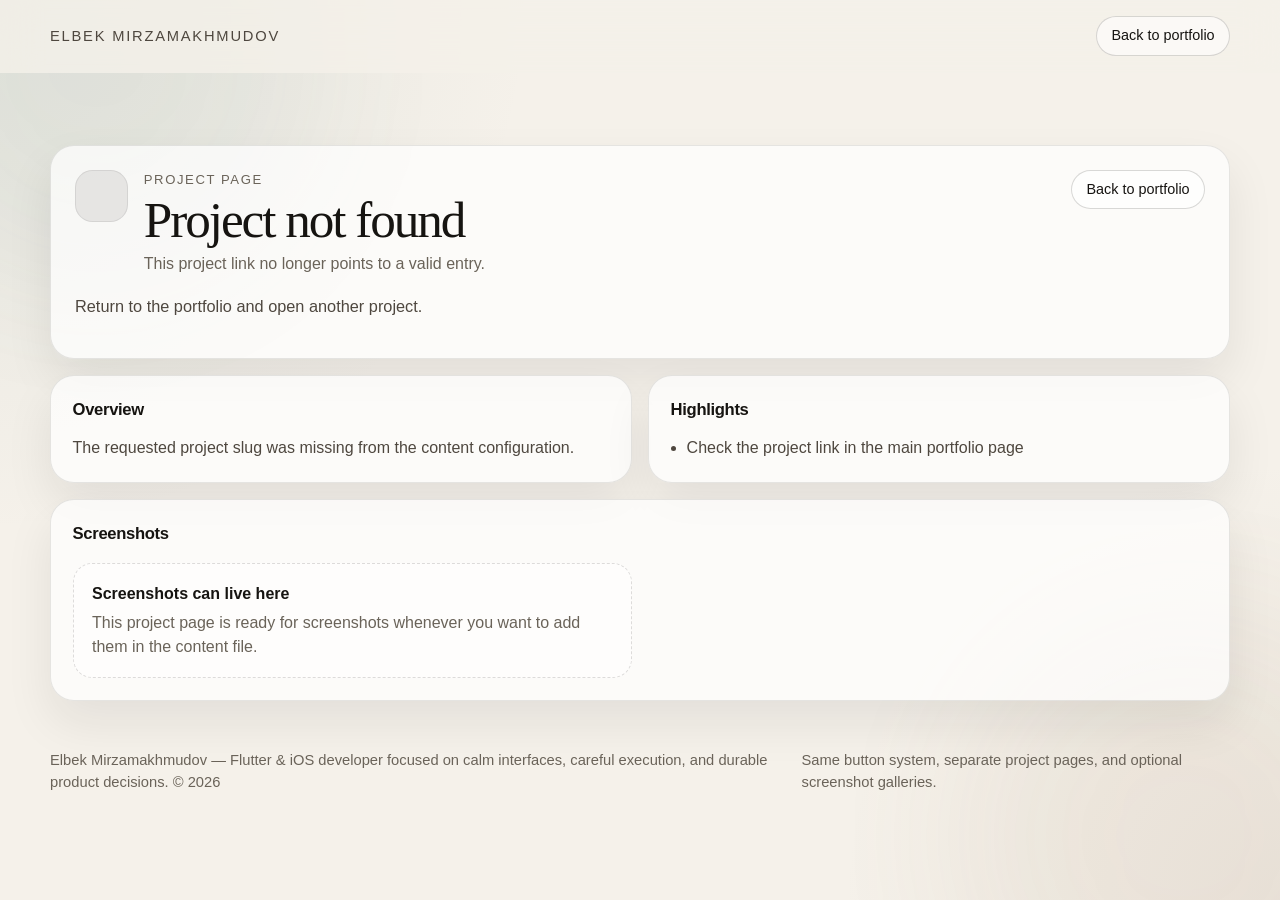
==== public/project.html @ 3f03bd90 "Initial portfolio website" ====
<!doctype html>
<html lang="en">
  <head>
    <meta charset="UTF-8" />
    <meta name="viewport" content="width=device-width, initial-scale=1.0" />
    <title>Project | Portfolio</title>
    <meta name="robots" content="index, follow" />
    <link rel="icon" href="./assets/favicon.svg" type="image/svg+xml" />
    <link rel="stylesheet" href="./styles/site.css" />
    <script type="module" src="./scripts/project.mjs"></script>
  </head>
  <body class="page-project">
    <div class="background-glow background-glow-left" aria-hidden="true"></div>
    <div class="background-glow background-glow-right" aria-hidden="true"></div>

    <header class="site-header">
      <div class="site-header__inner">
        <a class="site-brand" href="./index.html" data-project-brand>Portfolio</a>
        <a class="button button-secondary button-compact" href="./index.html#projects">Back to portfolio</a>
      </div>
    </header>

    <main class="project-shell">
      <section class="project-layout">
        <article class="project-hero-card">
          <div class="project-hero-card__top">
            <div class="project-hero-card__identity">
              <div class="project-card__icon" data-project-icon data-tone="stone"></div>
              <div>
                <p class="project-eyebrow" data-project-eyebrow></p>
                <h1 class="project-name" data-project-name></h1>
                <p class="project-subtitle" data-project-subtitle></p>
              </div>
            </div>
            <div class="action-row" data-project-actions></div>
          </div>

          <div class="project-hero-card__body">
            <p class="project-summary" data-project-summary></p>
            <div class="tag-list" data-project-tags></div>
          </div>
        </article>

        <section class="project-meta-grid">
          <article class="project-section-card">
            <h2 class="project-section-card__title">Overview</h2>
            <div class="project-copy" data-project-overview></div>
          </article>

          <article class="project-section-card">
            <h2 class="project-section-card__title">Highlights</h2>
            <ul class="project-highlight-list" data-project-highlights></ul>
          </article>
        </section>

        <article class="project-section-card">
          <h2 class="project-section-card__title" data-project-gallery-title>Screenshots</h2>
          <p class="project-gallery-copy" data-project-gallery-copy></p>
          <div class="project-gallery" data-project-gallery></div>
        </article>
      </section>
    </main>

    <footer class="site-footer">
      <p class="site-footer__copy" data-project-footer></p>
      <p class="site-footer__meta">Same button system, separate project pages, and optional screenshot galleries.</p>
    </footer>
  </body>
</html>
---- public/styles/site.css ----
:root {
  color-scheme: light;
  --bg: #f5f1ea;
  --bg-strong: #fbf8f3;
  --surface: rgba(255, 255, 255, 0.72);
  --surface-strong: rgba(255, 255, 255, 0.9);
  --surface-muted: rgba(250, 247, 242, 0.88);
  --text: #161411;
  --muted: #6a6359;
  --muted-strong: #4e473f;
  --accent: #28564f;
  --accent-soft: rgba(40, 86, 79, 0.1);
  --line: rgba(22, 20, 17, 0.1);
  --line-strong: rgba(22, 20, 17, 0.16);
  --shadow: 0 22px 48px rgba(28, 25, 21, 0.08);
  --shadow-soft: 0 12px 24px rgba(28, 25, 21, 0.04);
  --radius-sm: 16px;
  --radius-md: 24px;
  --radius-lg: 32px;
  --content-width: min(1180px, calc(100vw - 48px));
  --transition: 180ms ease;
  --display-font: "Iowan Old Style", "Palatino Linotype", "Book Antiqua", Georgia, serif;
  --body-font: "Avenir Next", "Segoe UI", "Helvetica Neue", sans-serif;
}

*,
*::before,
*::after {
  box-sizing: border-box;
}

html {
  scroll-behavior: smooth;
}

body {
  margin: 0;
  min-height: 100vh;
  background:
    radial-gradient(circle at top left, rgba(117, 148, 142, 0.12), transparent 34%),
    radial-gradient(circle at bottom right, rgba(164, 147, 125, 0.12), transparent 28%),
    var(--bg);
  color: var(--text);
  font-family: var(--body-font);
  line-height: 1.5;
  text-rendering: optimizeLegibility;
}

a {
  color: inherit;
  text-decoration: none;
}

button,
input,
textarea,
select {
  font: inherit;
}

img,
svg {
  display: block;
  max-width: 100%;
}

.background-glow {
  position: fixed;
  z-index: -1;
  width: 28rem;
  height: 28rem;
  border-radius: 999px;
  filter: blur(80px);
  opacity: 0.45;
  pointer-events: none;
}

.background-glow-left {
  top: -10rem;
  left: -8rem;
  background: rgba(93, 128, 120, 0.15);
}

.background-glow-right {
  right: -8rem;
  bottom: -10rem;
  background: rgba(186, 156, 126, 0.16);
}

.site-header {
  position: sticky;
  top: 0;
  z-index: 20;
  width: 100%;
  backdrop-filter: blur(18px);
  background: rgba(245, 241, 234, 0.82);
  border-bottom: 1px solid transparent;
}

.site-header__inner,
.site-main,
.site-footer,
.admin-shell {
  width: var(--content-width);
  margin: 0 auto;
}

.site-header__inner {
  display: flex;
  align-items: center;
  justify-content: space-between;
  gap: 2rem;
  padding: 1rem 0;
}

.site-brand {
  font-size: 0.92rem;
  letter-spacing: 0.12em;
  text-transform: uppercase;
  color: var(--muted-strong);
}

.site-nav {
  display: flex;
  align-items: center;
  gap: 1.2rem;
  flex-wrap: wrap;
}

.site-nav a {
  color: var(--muted);
  font-size: 0.96rem;
  transition: color var(--transition);
}

.site-nav a:hover,
.site-nav a:focus-visible {
  color: var(--text);
}

.site-main {
  padding: 4.5rem 0 3rem;
}

.section {
  padding: 2rem 0 4.5rem;
}

.section-bordered {
  border-top: 1px solid var(--line);
}

.section-heading {
  display: grid;
  gap: 0.8rem;
  max-width: 44rem;
  margin-bottom: 2rem;
}

.section-kicker {
  margin: 0;
  font-size: 0.82rem;
  letter-spacing: 0.12em;
  text-transform: uppercase;
  color: var(--muted);
}

.section-title {
  margin: 0;
  font-family: var(--display-font);
  font-size: clamp(2rem, 2.6vw, 3.3rem);
  line-height: 1.04;
  letter-spacing: -0.03em;
  font-weight: 500;
}

.section-description {
  margin: 0;
  max-width: 38rem;
  color: var(--muted);
  font-size: 1rem;
}

.hero {
  display: grid;
  grid-template-columns: minmax(0, 1.72fr) minmax(250px, 0.72fr);
  gap: clamp(1.5rem, 3vw, 2.75rem);
  align-items: end;
  min-height: calc(100vh - 8rem);
  padding-top: 1rem;
}

.hero-copy {
  display: grid;
  gap: 1.2rem;
  max-width: none;
}

.hero-name {
  margin: 0;
  font-family: var(--display-font);
  font-weight: 500;
  letter-spacing: -0.05em;
  line-height: 0.94;
  font-size: clamp(2.85rem, 5.8vw, 5.3rem);
  max-width: none;
  white-space: nowrap;
  overflow-wrap: normal;
}

.hero-name__line {
  display: block;
}

.hero-title {
  margin: 0;
  font-size: clamp(1.2rem, 2vw, 1.8rem);
  color: var(--muted-strong);
  letter-spacing: -0.02em;
}

.hero-description {
  margin: 0;
  max-width: 34rem;
  color: var(--muted);
  font-size: 1.08rem;
}

.hero-actions,
.hero-meta {
  display: flex;
  align-items: center;
  gap: 0.9rem;
  flex-wrap: wrap;
}

.button {
  display: inline-flex;
  align-items: center;
  justify-content: center;
  gap: 0.5rem;
  min-height: 3rem;
  padding: 0.75rem 1.15rem;
  border-radius: 999px;
  border: 1px solid var(--line-strong);
  transition:
    transform var(--transition),
    border-color var(--transition),
    background-color var(--transition),
    color var(--transition);
}

.button:hover,
.button:focus-visible {
  transform: translateY(-1px);
  border-color: rgba(22, 20, 17, 0.24);
}

.button-primary {
  background: var(--text);
  color: white;
  border-color: var(--text);
}

.button-primary:hover,
.button-primary:focus-visible {
  background: #22201c;
  border-color: #22201c;
}

.button-secondary {
  background: rgba(255, 255, 255, 0.58);
}

.button-compact {
  min-height: 2.35rem;
  padding: 0.5rem 0.9rem;
  font-size: 0.9rem;
}

.live-pill {
  display: inline-flex;
  align-items: center;
  gap: 0.65rem;
  min-height: 2.8rem;
  padding: 0.6rem 0.9rem;
  border: 1px solid var(--line);
  border-radius: 999px;
  background: rgba(255, 255, 255, 0.62);
  box-shadow: var(--shadow-soft);
}

.live-pill__dot {
  width: 0.62rem;
  height: 0.62rem;
  border-radius: 50%;
  background: #4a7d71;
  box-shadow: 0 0 0 0 rgba(74, 125, 113, 0.34);
  animation: pulse 2s infinite;
}

.live-pill__text {
  color: var(--muted-strong);
  font-size: 0.95rem;
}

.hero-panel {
  display: grid;
  gap: 1rem;
}

.hero-panel__card,
.project-card,
.timeline-card,
.skill-card,
.contact-card,
.metric-card,
.admin-panel {
  border: 1px solid var(--line);
  border-radius: var(--radius-md);
  background: var(--surface);
  box-shadow: var(--shadow);
}

.hero-panel__card {
  padding: 1.3rem 1.4rem;
}

.hero-panel__card-muted {
  background: var(--surface-muted);
}

.hero-panel__eyebrow {
  margin: 0 0 1rem;
  font-size: 0.82rem;
  text-transform: uppercase;
  letter-spacing: 0.12em;
  color: var(--muted);
}

.hero-facts {
  margin: 0;
  padding: 0;
  list-style: none;
  display: grid;
  gap: 0.9rem;
}

.hero-facts li {
  display: flex;
  justify-content: space-between;
  gap: 1rem;
  padding-bottom: 0.9rem;
  border-bottom: 1px solid rgba(22, 20, 17, 0.08);
}

.hero-facts li:last-child {
  padding-bottom: 0;
  border-bottom: 0;
}

.hero-facts__label {
  color: var(--muted);
  font-size: 0.94rem;
}

.hero-facts__value,
.hero-panel__note {
  color: var(--muted-strong);
  font-size: 1rem;
}

.hero-panel__note {
  margin: 0;
}

.project-grid,
.skills-grid,
.admin-grid,
.admin-panels {
  display: grid;
  gap: 1rem;
}

.project-grid {
  grid-template-columns: repeat(12, minmax(0, 1fr));
}

.project-card {
  grid-column: span 6;
  display: grid;
  gap: 1.1rem;
  padding: 1.35rem;
  transition:
    transform 220ms ease,
    border-color 220ms ease,
    box-shadow 220ms ease;
}

.project-card:hover {
  transform: translateY(-3px);
  border-color: rgba(22, 20, 17, 0.18);
}

.project-card__top {
  display: flex;
  align-items: flex-start;
  justify-content: space-between;
  gap: 1rem;
}

.project-card__icon {
  width: 3.3rem;
  height: 3.3rem;
  border-radius: 1.1rem;
  display: grid;
  place-items: center;
  font-weight: 600;
  letter-spacing: -0.03em;
  color: var(--text);
  border: 1px solid rgba(22, 20, 17, 0.08);
  overflow: hidden;
  background: rgba(255, 255, 255, 0.72);
}

.project-card__icon img {
  width: 100%;
  height: 100%;
  object-fit: cover;
}

.project-card__icon[data-tone="forest"] {
  background: rgba(91, 129, 119, 0.16);
}

.project-card__icon[data-tone="stone"] {
  background: rgba(136, 134, 128, 0.16);
}

.project-card__icon[data-tone="sand"] {
  background: rgba(189, 164, 132, 0.18);
}

.project-card__icon[data-tone="ink"] {
  background: rgba(59, 73, 88, 0.16);
}

.project-card__icon[data-tone="olive"] {
  background: rgba(125, 138, 112, 0.18);
}

.project-card__icon[data-tone="clay"] {
  background: rgba(171, 130, 113, 0.18);
}

.project-card__title-wrap {
  flex: 1;
}

.project-card__title {
  margin: 0 0 0.3rem;
  font-size: 1.18rem;
  letter-spacing: -0.03em;
}

.project-card__subtitle {
  margin: 0;
  color: var(--muted);
  font-size: 0.96rem;
}

.project-card__description {
  margin: 0;
  color: var(--muted-strong);
}

.action-row,
.tag-list,
.project-card__links,
.timeline-card__links {
  display: flex;
  gap: 0.55rem;
  flex-wrap: wrap;
}

.tag-list span,
.contact-link {
  display: inline-flex;
  align-items: center;
  min-height: 2.25rem;
  padding: 0.45rem 0.75rem;
  border-radius: 999px;
  border: 1px solid rgba(22, 20, 17, 0.08);
  background: rgba(255, 255, 255, 0.56);
}

.tag-list span {
  color: var(--muted);
  font-size: 0.88rem;
}
.project-card__links .button,
.timeline-card__links .button {
  color: var(--muted-strong);
}

.project-card__links .button:hover,
.project-card__links .button:focus-visible,
.timeline-card__links .button:hover,
.timeline-card__links .button:focus-visible,
.contact-link:hover,
.contact-link:focus-visible {
  transform: translateY(-1px);
  border-color: rgba(22, 20, 17, 0.18);
}

.timeline {
  position: relative;
  display: grid;
  gap: 1rem;
  padding-left: 1.2rem;
}

.timeline::before {
  content: "";
  position: absolute;
  left: 0.2rem;
  top: 0;
  bottom: 0;
  width: 1px;
  background: var(--line);
}

.timeline-card {
  position: relative;
  padding: 1.35rem;
}

.timeline-card::before {
  content: "";
  position: absolute;
  top: 1.55rem;
  left: -1.45rem;
  width: 0.75rem;
  height: 0.75rem;
  border-radius: 50%;
  border: 1px solid rgba(22, 20, 17, 0.12);
  background: var(--bg-strong);
}

.timeline-card__header {
  display: flex;
  justify-content: space-between;
  align-items: baseline;
  gap: 1rem;
  flex-wrap: wrap;
}

.timeline-card__title {
  margin: 0;
  font-size: 1.1rem;
  letter-spacing: -0.03em;
}

.timeline-card__company,
.timeline-card__period {
  color: var(--muted);
  font-size: 0.94rem;
}

.timeline-card__company {
  margin: 0;
}

.timeline-card__links {
  margin-top: 0.85rem;
}

.timeline-card__impact {
  margin: 1rem 0 0;
  padding-left: 1rem;
  color: var(--muted-strong);
}

.timeline-card__impact li + li {
  margin-top: 0.5rem;
}

.skills-grid {
  grid-template-columns: repeat(4, minmax(0, 1fr));
}

.education-grid {
  display: grid;
  grid-template-columns: repeat(2, minmax(0, 1fr));
  gap: 1rem;
}

.education-card {
  padding: 1.3rem;
  border: 1px solid var(--line);
  border-radius: var(--radius-md);
  background: var(--surface);
  box-shadow: var(--shadow);
}

.education-card__header {
  display: flex;
  justify-content: space-between;
  align-items: baseline;
  gap: 1rem;
  flex-wrap: wrap;
}

.education-card__title {
  margin: 0;
  font-size: 1.1rem;
  letter-spacing: -0.03em;
}

.education-card__meta,
.education-card__period {
  color: var(--muted);
  font-size: 0.94rem;
}

.education-card__description {
  margin: 0.9rem 0 0;
  color: var(--muted-strong);
}

.skill-card {
  padding: 1.2rem;
}

.skill-card__title {
  margin: 0 0 1rem;
  font-size: 1rem;
  letter-spacing: -0.02em;
}

.skill-list {
  margin: 0;
  padding: 0;
  list-style: none;
  display: flex;
  flex-wrap: wrap;
  gap: 0.55rem;
}

.skill-list li {
  padding: 0.45rem 0.75rem;
  border-radius: 999px;
  background: rgba(255, 255, 255, 0.56);
  border: 1px solid rgba(22, 20, 17, 0.08);
  color: var(--muted-strong);
  font-size: 0.92rem;
}

.contact-card {
  display: grid;
  grid-template-columns: minmax(0, 1.1fr) minmax(320px, 0.9fr);
  gap: 1.2rem;
  padding: 1.5rem;
}

.contact-copy {
  display: grid;
  gap: 0.8rem;
}

.contact-links {
  display: flex;
  flex-wrap: wrap;
  align-content: start;
  gap: 0.75rem;
}

.contact-link {
  color: var(--muted-strong);
}

.site-footer {
  display: flex;
  justify-content: space-between;
  gap: 1rem;
  align-items: center;
  padding: 0 0 2.2rem;
  color: var(--muted);
  font-size: 0.92rem;
}

.site-footer__copy,
.site-footer__meta {
  margin: 0;
}

.project-shell {
  width: var(--content-width);
  margin: 0 auto;
  padding: 4.5rem 0 3rem;
}

.project-layout {
  display: grid;
  gap: 1rem;
}

.project-hero-card,
.project-section-card {
  border: 1px solid var(--line);
  border-radius: var(--radius-md);
  background: var(--surface);
  box-shadow: var(--shadow);
}

.project-hero-card {
  padding: 1.5rem;
}

.project-hero-card__top {
  display: flex;
  justify-content: space-between;
  align-items: flex-start;
  gap: 1rem;
  margin-bottom: 1.1rem;
}

.project-hero-card__identity {
  display: flex;
  gap: 1rem;
  align-items: flex-start;
}

.project-hero-card__body {
  display: grid;
  gap: 1rem;
}

.project-eyebrow {
  margin: 0 0 0.35rem;
  color: var(--muted);
  font-size: 0.82rem;
  letter-spacing: 0.12em;
  text-transform: uppercase;
}

.project-name {
  margin: 0;
  font-family: var(--display-font);
  font-size: clamp(2.1rem, 4vw, 3.8rem);
  line-height: 0.98;
  letter-spacing: -0.04em;
  font-weight: 500;
}

.project-subtitle {
  margin: 0.45rem 0 0;
  color: var(--muted);
  font-size: 1rem;
}

.project-summary {
  margin: 0;
  max-width: 48rem;
  color: var(--muted-strong);
  font-size: 1.02rem;
}

.project-meta-grid {
  display: grid;
  grid-template-columns: repeat(2, minmax(0, 1fr));
  gap: 1rem;
}

.project-section-card {
  padding: 1.35rem;
}

.project-section-card__title {
  margin: 0 0 0.85rem;
  font-size: 1.04rem;
  letter-spacing: -0.02em;
}

.project-copy {
  display: grid;
  gap: 0.8rem;
}

.project-copy p {
  margin: 0;
  color: var(--muted-strong);
}

.project-highlight-list {
  margin: 0;
  padding-left: 1rem;
  color: var(--muted-strong);
}

.project-highlight-list li + li {
  margin-top: 0.45rem;
}

.project-gallery-copy {
  margin: 0 0 1rem;
  color: var(--muted);
}

.project-gallery {
  display: grid;
  grid-template-columns: repeat(2, minmax(0, 1fr));
  gap: 1rem;
}

.project-shot {
  overflow: hidden;
  border: 1px solid rgba(22, 20, 17, 0.08);
  border-radius: 1.25rem;
  background: rgba(255, 255, 255, 0.6);
}

.project-shot img {
  width: 100%;
  aspect-ratio: 16 / 10;
  object-fit: cover;
  background: rgba(22, 20, 17, 0.03);
}

.project-shot figcaption {
  padding: 0.95rem 1rem 1rem;
}

.project-shot__title {
  margin: 0 0 0.2rem;
  font-weight: 600;
  color: var(--text);
}

.project-shot__caption {
  margin: 0;
  color: var(--muted);
  font-size: 0.94rem;
}

.project-empty {
  padding: 1.15rem;
  border-radius: 1.2rem;
  border: 1px dashed rgba(22, 20, 17, 0.14);
  background: rgba(255, 255, 255, 0.44);
}

.project-empty__title {
  margin: 0 0 0.3rem;
  font-weight: 600;
}

.project-empty__text {
  margin: 0;
  color: var(--muted);
}

.cursor-layer {
  position: fixed;
  inset: 0;
  pointer-events: none;
  z-index: 30;
}

.live-cursor {
  position: absolute;
  top: 0;
  left: 0;
  display: inline-flex;
  align-items: center;
  gap: 0.45rem;
  transform: translate3d(-9999px, -9999px, 0);
  transition: opacity 160ms ease;
  will-change: transform, opacity;
}

.live-cursor__dot {
  width: 0.42rem;
  height: 0.42rem;
  border-radius: 50%;
  background: rgba(40, 86, 79, 0.56);
  box-shadow: 0 0 0 0.35rem rgba(40, 86, 79, 0.08);
}

.live-cursor__label {
  padding: 0.18rem 0.45rem;
  border-radius: 999px;
  background: rgba(255, 255, 255, 0.76);
  border: 1px solid rgba(22, 20, 17, 0.08);
  color: var(--muted-strong);
  font-size: 0.72rem;
  letter-spacing: 0.01em;
  backdrop-filter: blur(10px);
}

.live-cursor--bot .live-cursor__dot {
  background: rgba(53, 74, 102, 0.48);
  box-shadow: 0 0 0 0.35rem rgba(53, 74, 102, 0.08);
}

.live-cursor--bot .live-cursor__label {
  background: rgba(247, 245, 241, 0.82);
  color: #3e4959;
}

.admin-shell {
  padding: 4.5rem 0 3rem;
}

.admin-header {
  display: flex;
  justify-content: space-between;
  gap: 1.25rem;
  align-items: end;
  padding-bottom: 2rem;
}

.admin-grid {
  grid-template-columns: repeat(4, minmax(0, 1fr));
  margin-bottom: 1rem;
}

.metric-card {
  padding: 1.25rem;
}

.metric-card__label {
  margin: 0 0 0.45rem;
  color: var(--muted);
  font-size: 0.88rem;
  text-transform: uppercase;
  letter-spacing: 0.12em;
}

.metric-card__value {
  margin: 0;
  font-family: var(--display-font);
  font-size: clamp(2rem, 3vw, 2.8rem);
  letter-spacing: -0.04em;
}

.metric-card__note {
  margin: 0;
  color: var(--muted-strong);
}

.admin-panels {
  grid-template-columns: repeat(2, minmax(0, 1fr));
  margin-bottom: 1rem;
}

.admin-panel {
  padding: 1.25rem;
}

.admin-panel__header {
  margin-bottom: 1rem;
}

.admin-panel__title {
  margin: 0;
  font-size: 1.02rem;
  letter-spacing: -0.02em;
}

.source-list,
.live-list {
  display: grid;
  gap: 0.75rem;
}

.source-row,
.live-row {
  display: flex;
  align-items: center;
  justify-content: space-between;
  gap: 1rem;
}

.source-row__meta {
  display: grid;
  gap: 0.25rem;
}

.source-row__label,
.live-row__label {
  font-weight: 500;
}

.source-row__subtle,
.live-row__subtle {
  color: var(--muted);
  font-size: 0.9rem;
}

.source-row__bar {
  position: relative;
  flex: 1;
  max-width: 10rem;
  height: 0.45rem;
  border-radius: 999px;
  background: rgba(22, 20, 17, 0.06);
  overflow: hidden;
}

.source-row__bar span {
  position: absolute;
  inset: 0 auto 0 0;
  width: var(--source-width, 0%);
  border-radius: inherit;
  background: rgba(40, 86, 79, 0.42);
}

.table-shell {
  overflow-x: auto;
}

.visits-table {
  width: 100%;
  border-collapse: collapse;
  min-width: 42rem;
}

.visits-table th,
.visits-table td {
  padding: 0.85rem 0.75rem;
  border-top: 1px solid rgba(22, 20, 17, 0.08);
  text-align: left;
  vertical-align: top;
}

.visits-table th {
  color: var(--muted);
  font-size: 0.82rem;
  text-transform: uppercase;
  letter-spacing: 0.1em;
}

.visits-table td {
  color: var(--muted-strong);
  font-size: 0.95rem;
}

.empty-state {
  padding: 1rem 0;
  color: var(--muted);
}

.reveal {
  opacity: 0;
  transform: translateY(22px);
  transition:
    opacity 600ms ease,
    transform 600ms ease;
}

.reveal.is-visible {
  opacity: 1;
  transform: translateY(0);
}

@keyframes pulse {
  0% {
    box-shadow: 0 0 0 0 rgba(74, 125, 113, 0.34);
  }
  70% {
    box-shadow: 0 0 0 0.5rem rgba(74, 125, 113, 0);
  }
  100% {
    box-shadow: 0 0 0 0 rgba(74, 125, 113, 0);
  }
}

@media (max-width: 1240px) {
  .hero {
    grid-template-columns: 1fr;
    min-height: auto;
    padding-top: 0;
  }

  .hero-copy {
    max-width: 48rem;
  }

  .hero-name {
    white-space: normal;
  }

  .project-card {
    grid-column: span 12;
  }

  .skills-grid,
  .education-grid,
  .admin-grid,
  .admin-panels,
  .project-meta-grid,
  .project-gallery,
  .contact-card {
    grid-template-columns: repeat(2, minmax(0, 1fr));
  }
}

@media (max-width: 820px) {
  :root {
    --content-width: min(100vw - 32px, 1180px);
  }

  .site-header__inner,
  .admin-header,
  .site-footer,
  .contact-card {
    flex-direction: column;
    align-items: flex-start;
  }

  .skills-grid,
  .education-grid,
  .admin-grid,
  .admin-panels,
  .contact-card {
    grid-template-columns: 1fr;
  }

  .section {
    padding: 1.5rem 0 3.5rem;
  }

  .site-main,
  .admin-shell,
  .project-shell {
    padding-top: 3.5rem;
  }

  .project-meta-grid,
  .project-gallery {
    grid-template-columns: 1fr;
  }
}

@media (max-width: 640px) {
  .site-nav {
    gap: 0.8rem;
  }

  .hero-name {
    font-size: clamp(3.2rem, 18vw, 4.8rem);
  }

  .project-card,
  .timeline-card,
  .skill-card,
  .metric-card,
  .admin-panel,
  .project-hero-card,
  .project-section-card,
  .contact-card,
  .hero-panel__card {
    padding: 1.1rem;
  }

  .project-hero-card__top,
  .project-hero-card__identity {
    flex-direction: column;
  }

  .timeline {
    padding-left: 1rem;
  }

  .timeline-card::before {
    left: -1.25rem;
  }

  .site-footer {
    padding-bottom: 1.8rem;
  }
}

@media (pointer: coarse), (max-width: 920px) {
  .cursor-layer {
    display: none;
  }
}

@media (prefers-reduced-motion: reduce) {
  html {
    scroll-behavior: auto;
  }

  *,
  *::before,
  *::after {
    animation-duration: 0.01ms !important;
    animation-iteration-count: 1 !important;
    transition-duration: 0.01ms !important;
    scroll-behavior: auto !important;
  }

  .reveal {
    opacity: 1;
    transform: none;
  }
}
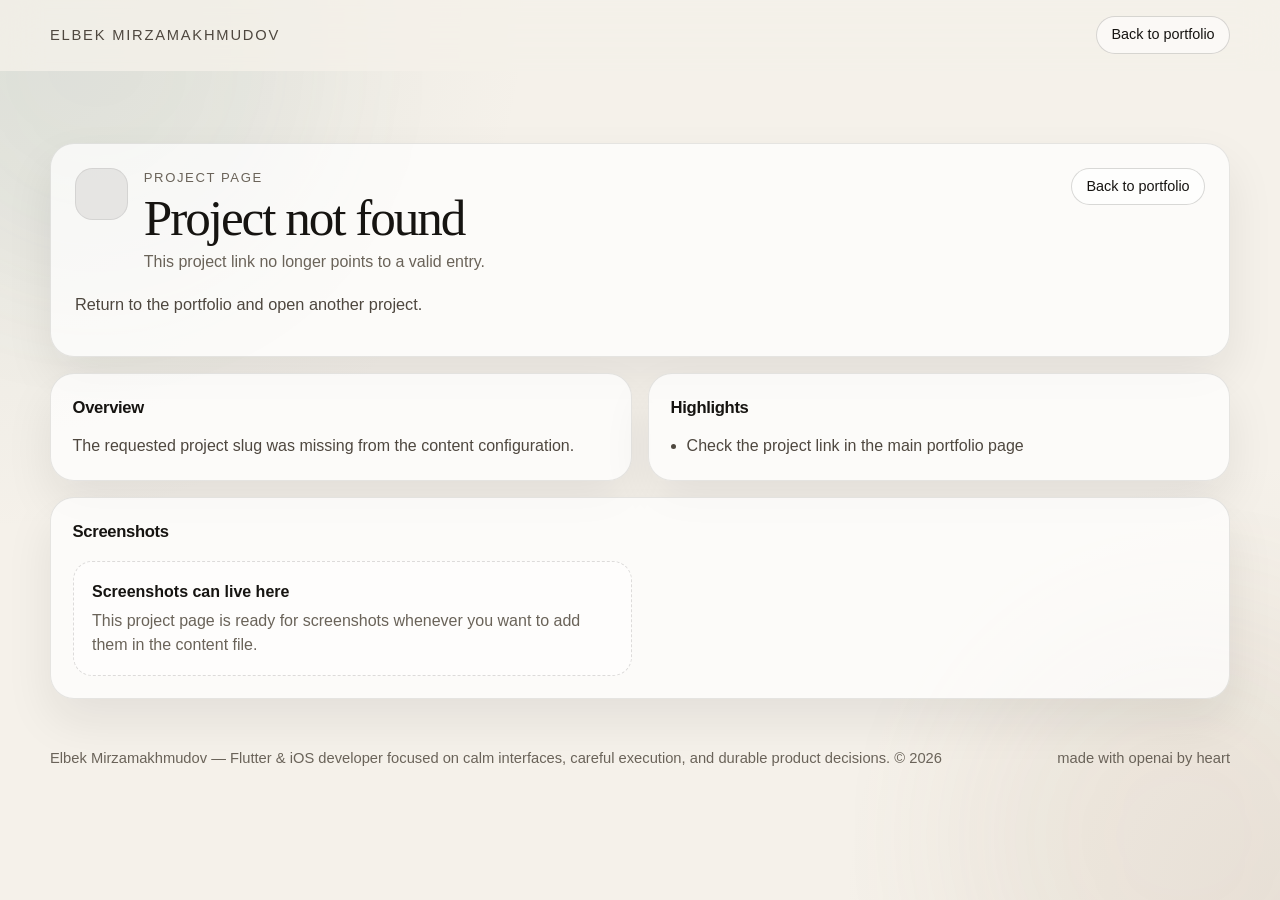
==== commit a0811d42: "Refine portfolio layout and content" ====
--- a/public/project.html
+++ b/public/project.html
@@ -63,7 +63,7 @@
 
     <footer class="site-footer">
       <p class="site-footer__copy" data-project-footer></p>
-      <p class="site-footer__meta">Same button system, separate project pages, and optional screenshot galleries.</p>
+      <p class="site-footer__meta">made with openai by heart</p>
     </footer>
   </body>
 </html>
--- a/public/styles/site.css
+++ b/public/styles/site.css
@@ -36,6 +36,7 @@
 body {
   margin: 0;
   min-height: 100vh;
+  overflow-x: clip;
   background:
     radial-gradient(circle at top left, rgba(117, 148, 142, 0.12), transparent 34%),
     radial-gradient(circle at bottom right, rgba(164, 147, 125, 0.12), transparent 28%),
@@ -139,7 +140,7 @@
 }
 
 .site-main {
-  padding: 4.5rem 0 3rem;
+  padding: 3.75rem 0 3rem;
 }
 
 .section {
@@ -183,17 +184,43 @@
 
 .hero {
   display: grid;
-  grid-template-columns: minmax(0, 1.72fr) minmax(250px, 0.72fr);
-  gap: clamp(1.5rem, 3vw, 2.75rem);
-  align-items: end;
-  min-height: calc(100vh - 8rem);
-  padding-top: 1rem;
+  grid-template-columns: minmax(0, 1.58fr) minmax(290px, 0.78fr);
+  gap: clamp(1.5rem, 3.2vw, 3.4rem);
+  align-items: stretch;
+  min-height: calc(100vh - 7rem);
+  padding-top: 1.35rem;
 }
 
 .hero-copy {
   display: grid;
-  gap: 1.2rem;
+  align-content: center;
+  gap: 1.35rem;
+  min-width: 0;
   max-width: none;
+}
+
+.hero-copy > * {
+  min-width: 0;
+}
+
+.hero-overline {
+  display: flex;
+  align-items: center;
+  gap: 0.75rem;
+  flex-wrap: wrap;
+}
+
+.hero-status {
+  display: inline-flex;
+  align-items: center;
+  min-height: 2rem;
+  padding: 0.35rem 0.75rem;
+  border-radius: 999px;
+  border: 1px solid rgba(22, 20, 17, 0.1);
+  background: rgba(255, 255, 255, 0.64);
+  color: var(--muted-strong);
+  font-size: 0.88rem;
+  max-width: 100%;
 }
 
 .hero-name {
@@ -201,8 +228,8 @@
   font-family: var(--display-font);
   font-weight: 500;
   letter-spacing: -0.05em;
-  line-height: 0.94;
-  font-size: clamp(2.85rem, 5.8vw, 5.3rem);
+  line-height: 0.9;
+  font-size: clamp(3.05rem, 5.2vw, 5.3rem);
   max-width: none;
   white-space: nowrap;
   overflow-wrap: normal;
@@ -214,16 +241,19 @@
 
 .hero-title {
   margin: 0;
-  font-size: clamp(1.2rem, 2vw, 1.8rem);
+  max-width: 24rem;
+  font-size: clamp(1.18rem, 2vw, 1.55rem);
   color: var(--muted-strong);
   letter-spacing: -0.02em;
+  font-weight: 500;
 }
 
 .hero-description {
   margin: 0;
-  max-width: 34rem;
+  max-width: 41rem;
   color: var(--muted);
   font-size: 1.08rem;
+  line-height: 1.72;
 }
 
 .hero-actions,
@@ -243,6 +273,8 @@
   padding: 0.75rem 1.15rem;
   border-radius: 999px;
   border: 1px solid var(--line-strong);
+  text-align: center;
+  line-height: 1.2;
   transition:
     transform var(--transition),
     border-color var(--transition),
@@ -288,6 +320,7 @@
   border-radius: 999px;
   background: rgba(255, 255, 255, 0.62);
   box-shadow: var(--shadow-soft);
+  max-width: 100%;
 }
 
 .live-pill__dot {
@@ -304,9 +337,46 @@
   font-size: 0.95rem;
 }
 
+.hero-pills {
+  display: flex;
+  gap: 0.55rem;
+  flex-wrap: wrap;
+}
+
+.hero-pill {
+  display: inline-flex;
+  align-items: center;
+  min-height: 2.2rem;
+  padding: 0.42rem 0.72rem;
+  border-radius: 999px;
+  border: 1px solid rgba(22, 20, 17, 0.08);
+  background: rgba(255, 255, 255, 0.5);
+  color: var(--muted-strong);
+  font-size: 0.9rem;
+  max-width: 100%;
+}
+
+.hero-fact-grid {
+  display: grid;
+  grid-template-columns: repeat(2, minmax(0, 1fr));
+  gap: 0.8rem;
+  max-width: 46rem;
+}
+
+.hero-fact-card {
+  display: grid;
+  gap: 0.5rem;
+  padding: 1rem 1.05rem;
+  border-radius: 1.4rem;
+  border: 1px solid rgba(22, 20, 17, 0.08);
+  background: rgba(255, 255, 255, 0.48);
+  box-shadow: var(--shadow-soft);
+}
+
 .hero-panel {
   display: grid;
   gap: 1rem;
+  align-content: center;
 }
 
 .hero-panel__card,
@@ -323,11 +393,12 @@
 }
 
 .hero-panel__card {
-  padding: 1.3rem 1.4rem;
+  padding: 1.45rem;
+  background: rgba(255, 255, 255, 0.7);
 }
 
 .hero-panel__card-muted {
-  background: var(--surface-muted);
+  background: rgba(251, 247, 241, 0.92);
 }
 
 .hero-panel__eyebrow {
@@ -338,40 +409,84 @@
   color: var(--muted);
 }
 
-.hero-facts {
-  margin: 0;
-  padding: 0;
-  list-style: none;
-  display: grid;
-  gap: 0.9rem;
-}
-
-.hero-facts li {
-  display: flex;
+.hero-facts__label {
+  color: var(--muted);
+  font-size: 0.78rem;
+  letter-spacing: 0.1em;
+  text-transform: uppercase;
+}
+
+.hero-facts__value,
+.hero-panel__note {
+  color: var(--muted-strong);
+  font-size: 1rem;
+  line-height: 1.45;
+}
+
+.hero-panel__note {
+  margin: 0;
+  font-size: 1.04rem;
+}
+
+.hero-panel__head {
+  display: flex;
+  align-items: baseline;
   justify-content: space-between;
   gap: 1rem;
-  padding-bottom: 0.9rem;
-  border-bottom: 1px solid rgba(22, 20, 17, 0.08);
-}
-
-.hero-facts li:last-child {
-  padding-bottom: 0;
-  border-bottom: 0;
-}
-
-.hero-facts__label {
-  color: var(--muted);
-  font-size: 0.94rem;
-}
-
-.hero-facts__value,
-.hero-panel__note {
-  color: var(--muted-strong);
+  margin-bottom: 0.95rem;
+}
+
+.hero-panel__head .hero-panel__eyebrow {
+  margin: 0;
+}
+
+.hero-panel__inline-link {
+  color: var(--muted);
+  font-size: 0.9rem;
+  transition: color var(--transition);
+}
+
+.hero-panel__inline-link:hover,
+.hero-panel__inline-link:focus-visible {
+  color: var(--text);
+}
+
+.hero-featured {
+  display: grid;
+  gap: 0.75rem;
+}
+
+.hero-featured__item {
+  display: flex;
+  align-items: center;
+  gap: 0.8rem;
+  padding: 0.8rem 0.9rem;
+  border-radius: 1.1rem;
+  border: 1px solid rgba(22, 20, 17, 0.08);
+  background: rgba(255, 255, 255, 0.72);
+}
+
+.hero-featured__icon {
+  width: 2.9rem;
+  height: 2.9rem;
+  border-radius: 0.95rem;
+  flex: 0 0 auto;
+}
+
+.hero-featured__copy {
+  min-width: 0;
+}
+
+.hero-featured__title {
+  margin: 0 0 0.15rem;
   font-size: 1rem;
-}
-
-.hero-panel__note {
-  margin: 0;
+  letter-spacing: -0.02em;
+}
+
+.hero-featured__subtitle {
+  margin: 0;
+  color: var(--muted);
+  font-size: 0.92rem;
 }
 
 .project-grid,
@@ -455,23 +570,27 @@
 
 .project-card__title-wrap {
   flex: 1;
+  min-width: 0;
 }
 
 .project-card__title {
   margin: 0 0 0.3rem;
   font-size: 1.18rem;
   letter-spacing: -0.03em;
+  overflow-wrap: anywhere;
 }
 
 .project-card__subtitle {
   margin: 0;
   color: var(--muted);
   font-size: 0.96rem;
+  overflow-wrap: anywhere;
 }
 
 .project-card__description {
   margin: 0;
   color: var(--muted-strong);
+  overflow-wrap: anywhere;
 }
 
 .action-row,
@@ -1076,7 +1195,7 @@
   }
 }
 
-@media (max-width: 1240px) {
+@media (max-width: 1440px) {
   .hero {
     grid-template-columns: 1fr;
     min-height: auto;
@@ -1084,11 +1203,25 @@
   }
 
   .hero-copy {
+    max-width: 54rem;
+  }
+
+  .hero-panel {
+    grid-template-columns: repeat(2, minmax(0, 1fr));
+  }
+}
+
+@media (max-width: 1240px) {
+  .hero-copy {
     max-width: 48rem;
   }
 
   .hero-name {
     white-space: normal;
+  }
+
+  .hero-fact-grid {
+    max-width: none;
   }
 
   .project-card {
@@ -1119,6 +1252,19 @@
     align-items: flex-start;
   }
 
+  .site-header__inner {
+    gap: 0.85rem;
+  }
+
+  .site-nav {
+    width: 100%;
+    gap: 0.65rem 0.95rem;
+  }
+
+  .hero {
+    gap: 1.35rem;
+  }
+
   .skills-grid,
   .education-grid,
   .admin-grid,
@@ -1137,6 +1283,22 @@
     padding-top: 3.5rem;
   }
 
+  .hero-panel {
+    grid-template-columns: 1fr;
+  }
+
+  .hero-actions {
+    width: 100%;
+  }
+
+  .hero-actions .button {
+    flex: 1 1 14rem;
+  }
+
+  .hero-fact-grid {
+    grid-template-columns: 1fr;
+  }
+
   .project-meta-grid,
   .project-gallery {
     grid-template-columns: 1fr;
@@ -1144,12 +1306,30 @@
 }
 
 @media (max-width: 640px) {
+  .site-header {
+    position: static;
+    backdrop-filter: none;
+    background: transparent;
+  }
+
+  .site-header__inner {
+    padding: 0.9rem 0 0.3rem;
+  }
+
   .site-nav {
-    gap: 0.8rem;
+    gap: 0.55rem 0.8rem;
   }
 
   .hero-name {
     font-size: clamp(3.2rem, 18vw, 4.8rem);
+  }
+
+  .hero-status,
+  .hero-pill {
+    min-height: 1.95rem;
+    padding: 0.3rem 0.58rem;
+    font-size: 0.78rem;
+    line-height: 1.25;
   }
 
   .project-card,
@@ -1169,6 +1349,118 @@
     flex-direction: column;
   }
 
+  .hero-copy {
+    gap: 0.85rem;
+  }
+
+  .hero-title {
+    max-width: none;
+    font-size: 1.02rem;
+  }
+
+  .hero-description {
+    font-size: 0.98rem;
+    line-height: 1.6;
+  }
+
+  .hero-actions,
+  .hero-meta {
+    gap: 0.6rem;
+  }
+
+  .hero-actions {
+    flex-direction: row;
+    align-items: flex-start;
+  }
+
+  .hero-meta {
+    flex-direction: column;
+    align-items: flex-start;
+  }
+
+  .hero-actions .button {
+    width: auto;
+    min-height: 2.45rem;
+    padding: 0.58rem 0.9rem;
+    font-size: 0.9rem;
+    flex: 0 1 auto;
+  }
+
+  .contact-link {
+    width: 100%;
+  }
+
+  .project-card__top,
+  .timeline-card__header,
+  .education-card__header,
+  .hero-panel__head {
+    flex-direction: column;
+    align-items: flex-start;
+  }
+
+  .project-card {
+    gap: 0.95rem;
+    padding: 0.95rem;
+  }
+
+  .project-card__icon {
+    width: 3rem;
+    height: 3rem;
+  }
+
+  .button-compact {
+    min-height: 2.15rem;
+    padding: 0.45rem 0.72rem;
+    font-size: 0.84rem;
+  }
+
+  .live-pill {
+    min-height: 2.25rem;
+    padding: 0.45rem 0.72rem;
+  }
+
+  .live-pill__text {
+    font-size: 0.84rem;
+  }
+
+  .hero-fact-card {
+    gap: 0.35rem;
+    padding: 0.82rem 0.9rem;
+    border-radius: 1.05rem;
+  }
+
+  .hero-facts__label {
+    font-size: 0.72rem;
+  }
+
+  .hero-facts__value,
+  .hero-panel__note {
+    font-size: 0.92rem;
+  }
+
+  .hero-panel__card {
+    padding: 0.95rem;
+  }
+
+  .project-card__links,
+  .timeline-card__links,
+  .contact-links,
+  .project-hero-card .action-row {
+    gap: 0.5rem;
+  }
+
+  .project-card__links .button,
+  .timeline-card__links .button,
+  .project-hero-card .action-row .button {
+    width: auto;
+    max-width: 100%;
+    justify-content: center;
+  }
+
+  .hero-featured__item {
+    align-items: flex-start;
+  }
+
   .timeline {
     padding-left: 1rem;
   }
@@ -1179,6 +1471,7 @@
 
   .site-footer {
     padding-bottom: 1.8rem;
+    gap: 0.35rem;
   }
 }
 
